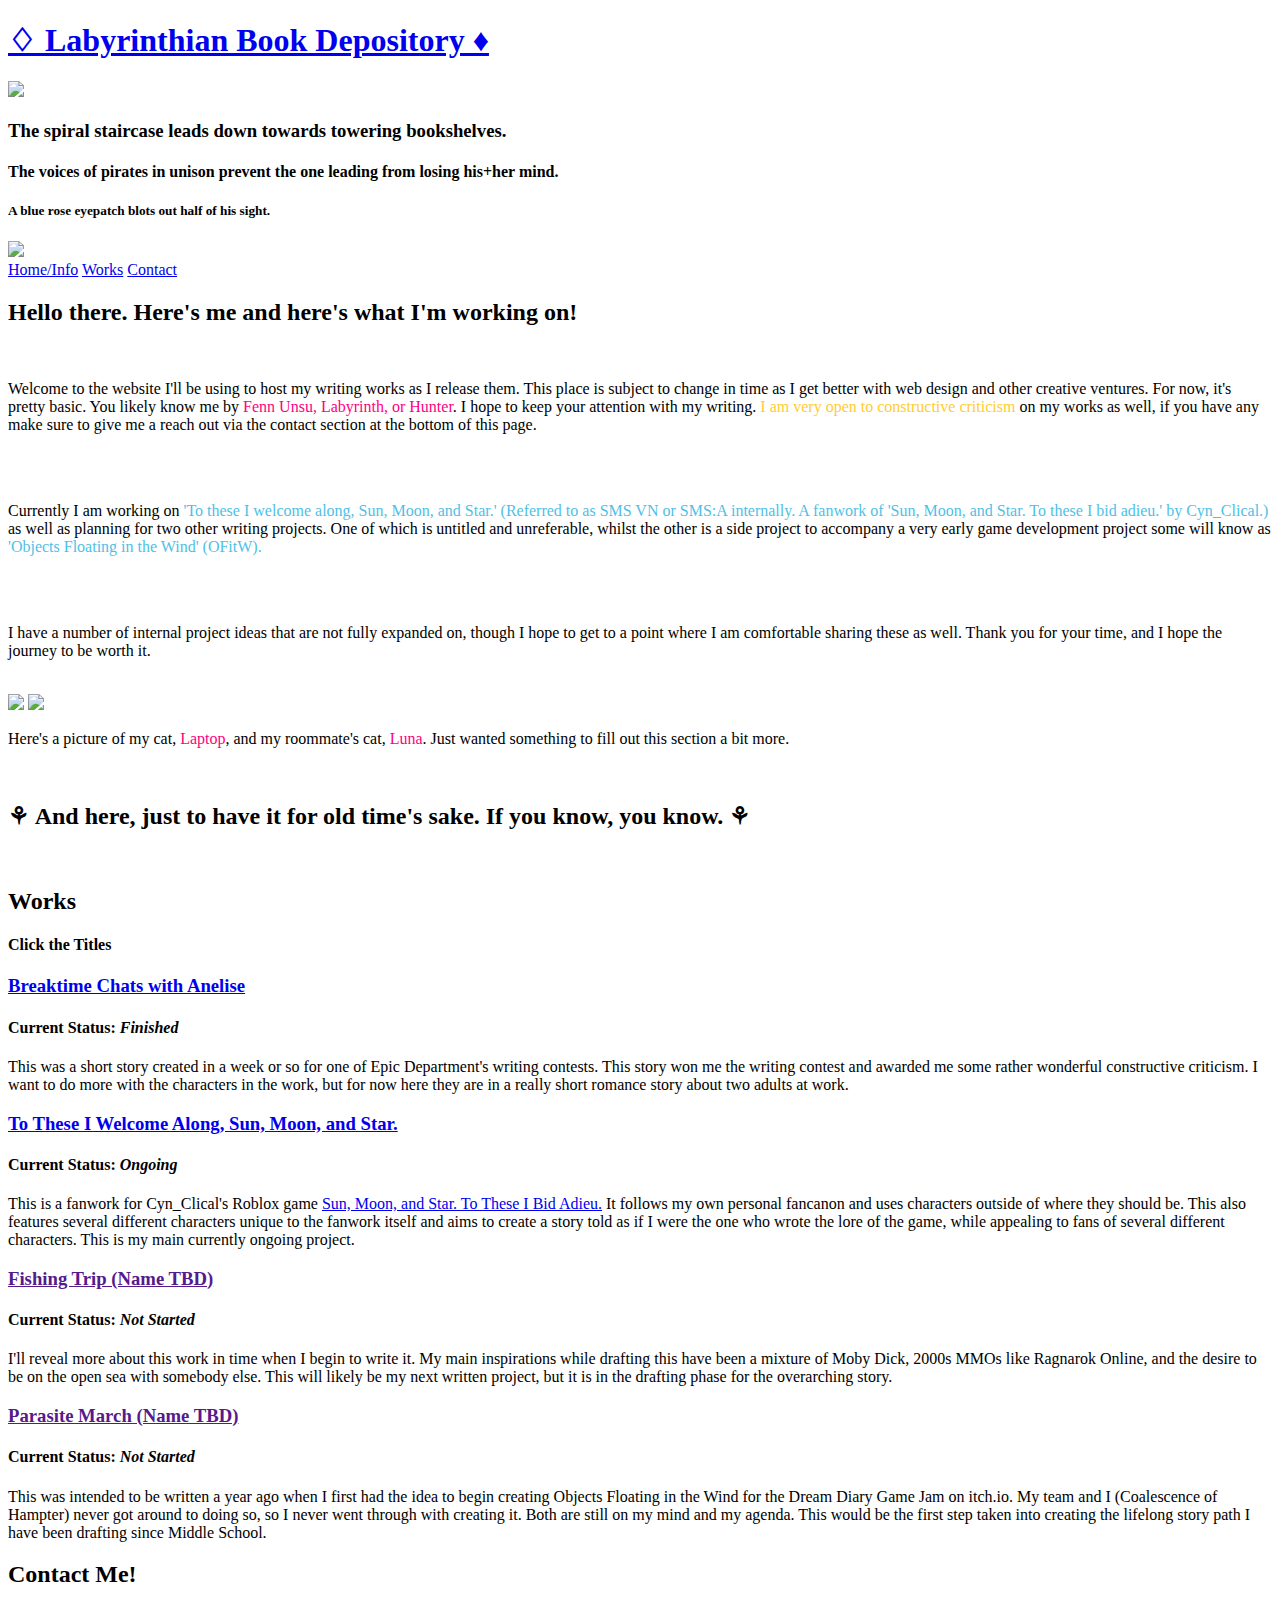
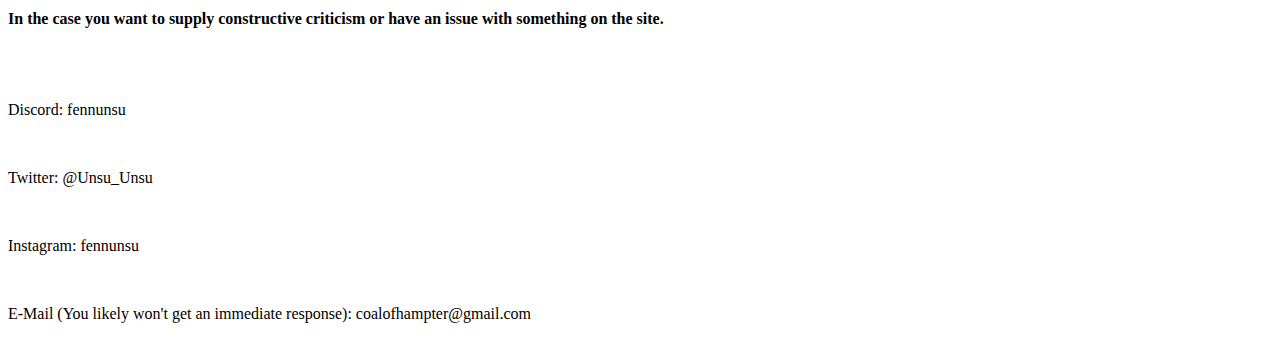
==== index.html @ ffcc3f91 "Add files via upload" ====
<!DOCTYPE html>
<html>
<head>

	<meta charset="UTF-8">
    <meta name="viewport" content="width=device-width, initial-scale=1.0">
	<title>Labyrinthian Writing</title>
	<link href="css/style.css" rel="stylesheet">
	<link rel="icon" type="image/x-icon" href="images/favicon.ico">

</head>

<body class="mainpagebody">

	<header>
        <h1 class="siteheaderid"><a class="indexhref" href="index.html">♢ Labyrinthian Book Depository ♦</a></h1>

        <!-- Text Blurb Content -->
        <div class="hpblurb">
            <div class="hpblurbimage kafei">
                <img src="images/kafeieyes.png">
            </div>
            <div class="hpblurbtext">
        	   <h3> The spiral staircase leads down towards towering bookshelves. </h3>
        	   <h4> The voices of pirates in unison prevent the one leading from losing his+her mind. </h4>
        	   <h5> A blue rose eyepatch blots out half of his sight. </h5>
            </div>
            <div class="hpblurbimage xenon">
                <img src="images/xenoneyes.png">
            </div>
    	</div>
        <!-- End of Text Blurb Content. Would be cool to randomize this later down the line. -->

        <!-- Anchor Navigation Buttons -->
        <nav>
            <a class="nava" href="#homeintro">Home/Info</a>
            <a class="nava" href="#works">Works</a>
            <a class="nava" href="#contact">Contact</a>
        </nav>
        <!-- End Anchor Navigation Buttons, Need to Do When Have Page Content -->
    </header>

    <main>

    <div class="introsectionbackground">
        <!-- Intro Section -->
        <div class="mpintroblock" id="homeintro">
            <div class="mpintro1">
                <h2> Hello there. Here's me and here's what I'm working on! </h2>
                <br>
                <p> Welcome to the website I'll be using to host my writing works as I release them. This place is subject to change in time as I get better with web design and other creative ventures. For now, it's pretty basic. You likely know me by <span style="color: #FF007F;">Fenn Unsu, Labyrinth, or Hunter</span>. I hope to keep your attention with my writing. <span style="color: #FFCC33;">I am very open to constructive criticism</span> on my works as well, if you have any make sure to give me a reach out via the contact section at the bottom of this page.</p>
                    <br> 
                    <br>
                <p> Currently I am working on <span style="color: #50BFE6;">'To these I welcome along, Sun, Moon, and Star.' (Referred to as SMS VN or SMS:A internally. A fanwork of 'Sun, Moon, and Star. To these I bid adieu.' by Cyn_Clical.)</span> as well as planning for two other writing projects. One of which is untitled and unreferable, whilst the other is a side project to accompany a very early game development project some will know as <span style="color: #50BFE6;">'Objects Floating in the Wind' (OFitW).</span></p> 
                    <br>
                    <br>
                <p>I have a number of internal project ideas that are not fully expanded on, though I hope to get to a point where I am comfortable sharing these as well. Thank you for your time, and I hope the journey to be worth it. </p>

                <br>
            </div>
            <div class="mpintro2">
                <img class="laptopimage" src="images/laptopsleep.jpg">
                <img class="lunaimage" src="images/lunaalert.jpg">
                <p> Here's a picture of my cat,<span style="color: #FF007F;"> Laptop</span>, and my roommate's cat, <span style="color: #FF007F;">Luna</span>. Just wanted something to fill out this section a bit more.
                </p>
                <br>
                    <div id="shadowBox">
                        <h2 class="rainbow rainbow_text_animated"> ⚘ And here, just to have it for old time's sake. If you know, you know. ⚘ </h2> 
                    </div>
                <br>
            </div>
        </div>
    </div>

    <div class="workssectionbackground">
        <!-- Works Section -->
        <div class="workssection">

            <h2 class="workstitle" id="works"> Works </h2>
            <h4 class="workstitle"> Click the Titles </h4>

            <div class="workscontent">
            <div class="anelise">

                <h3><a class="aneliseanchor" href="https://docs.google.com/document/d/1PyBdfT-RjiO__iq8pvNTx6gMyUhy3W0mPDKaFGsFaQs/edit?usp=sharing">Breaktime Chats with Anelise</a></h3>
                <h4> Current Status: <i>Finished</i> </h4>

                <p>This was a short story created in a week or so for one of Epic Department's writing contests. This story won me the writing contest and awarded me some rather wonderful constructive criticism. I want to do more with the characters in the work, but for now here they are in a really short romance story about two adults at work.</p>

            </div>

            <div class="smsa">

                <h3><a class="smsaanchor" href="smsa-index.html">To These I Welcome Along, Sun, Moon, and Star.</a></h3>
                <h4> Current Status: <i>Ongoing</i> </h4>

                <p> This is a fanwork for Cyn_Clical's Roblox game <a class="smsaanchor" href="https://www.roblox.com/games/7554879061/sun-moon-and-star-to-these-i-bid-adieu">Sun, Moon, and Star. To These I Bid Adieu.</a> It follows my own personal fancanon and uses characters outside of where they should be. This also features several different characters unique to the fanwork itself and aims to create a story told as if I were the one who wrote the lore of the game, while appealing to fans of several different characters. This is my main currently ongoing project.
                </p>

            </div>
            <div class="fishingtrip">

                <h3><a class="fishingtripanchor" href="">Fishing Trip (Name TBD)</a></h3>
                <h4> Current Status: <i>Not Started</i> </h4>

                <p>I'll reveal more about this work in time when I begin to write it. My main inspirations while drafting this have been a mixture of Moby Dick, 2000s MMOs like Ragnarok Online, and the desire to be on the open sea with somebody else. This will likely be my next written project, but it is in the drafting phase for the overarching story.</p>

            </div>
            <div class="objectsparasite">

                <h3><a class="parasiteanchor" href="">Parasite March (Name TBD)</a></h3>
                <h4> Current Status: <i>Not Started</i> </h4>

                <p>This was intended to be written a year ago when I first had the idea to begin creating Objects Floating in the Wind for the Dream Diary Game Jam on itch.io. My team and I (Coalescence of Hampter) never got around to doing so, so I never went through with creating it. Both are still on my mind and my agenda. This would be the first step taken into creating the lifelong story path I have been drafting since Middle School.</p>

            </div>
            </div>
        </div>
    </div>

    <div class="contactsectionbackground">
        <!-- Contact Section -->
        <div class="contactsection">
            
            <h2 class="contacttitle" id="contact"> Contact Me! </h2>
            <h4 class="contacttitle"> In the case you want to supply constructive criticism or have an issue with something on the site. </h4>

            <div class="contactcontent">
                <br>
                <br>
                <p> Discord: fennunsu </p>
                <br>
                <p> Twitter: @Unsu_Unsu </p>
                <br>
                <p> Instagram: fennunsu </p>
                <br>
                <p> E-Mail (You likely won't get an immediate response): coalofhampter@gmail.com </p> 

            </div>
        </div>
    </div>

    </main>

</body>

</html>
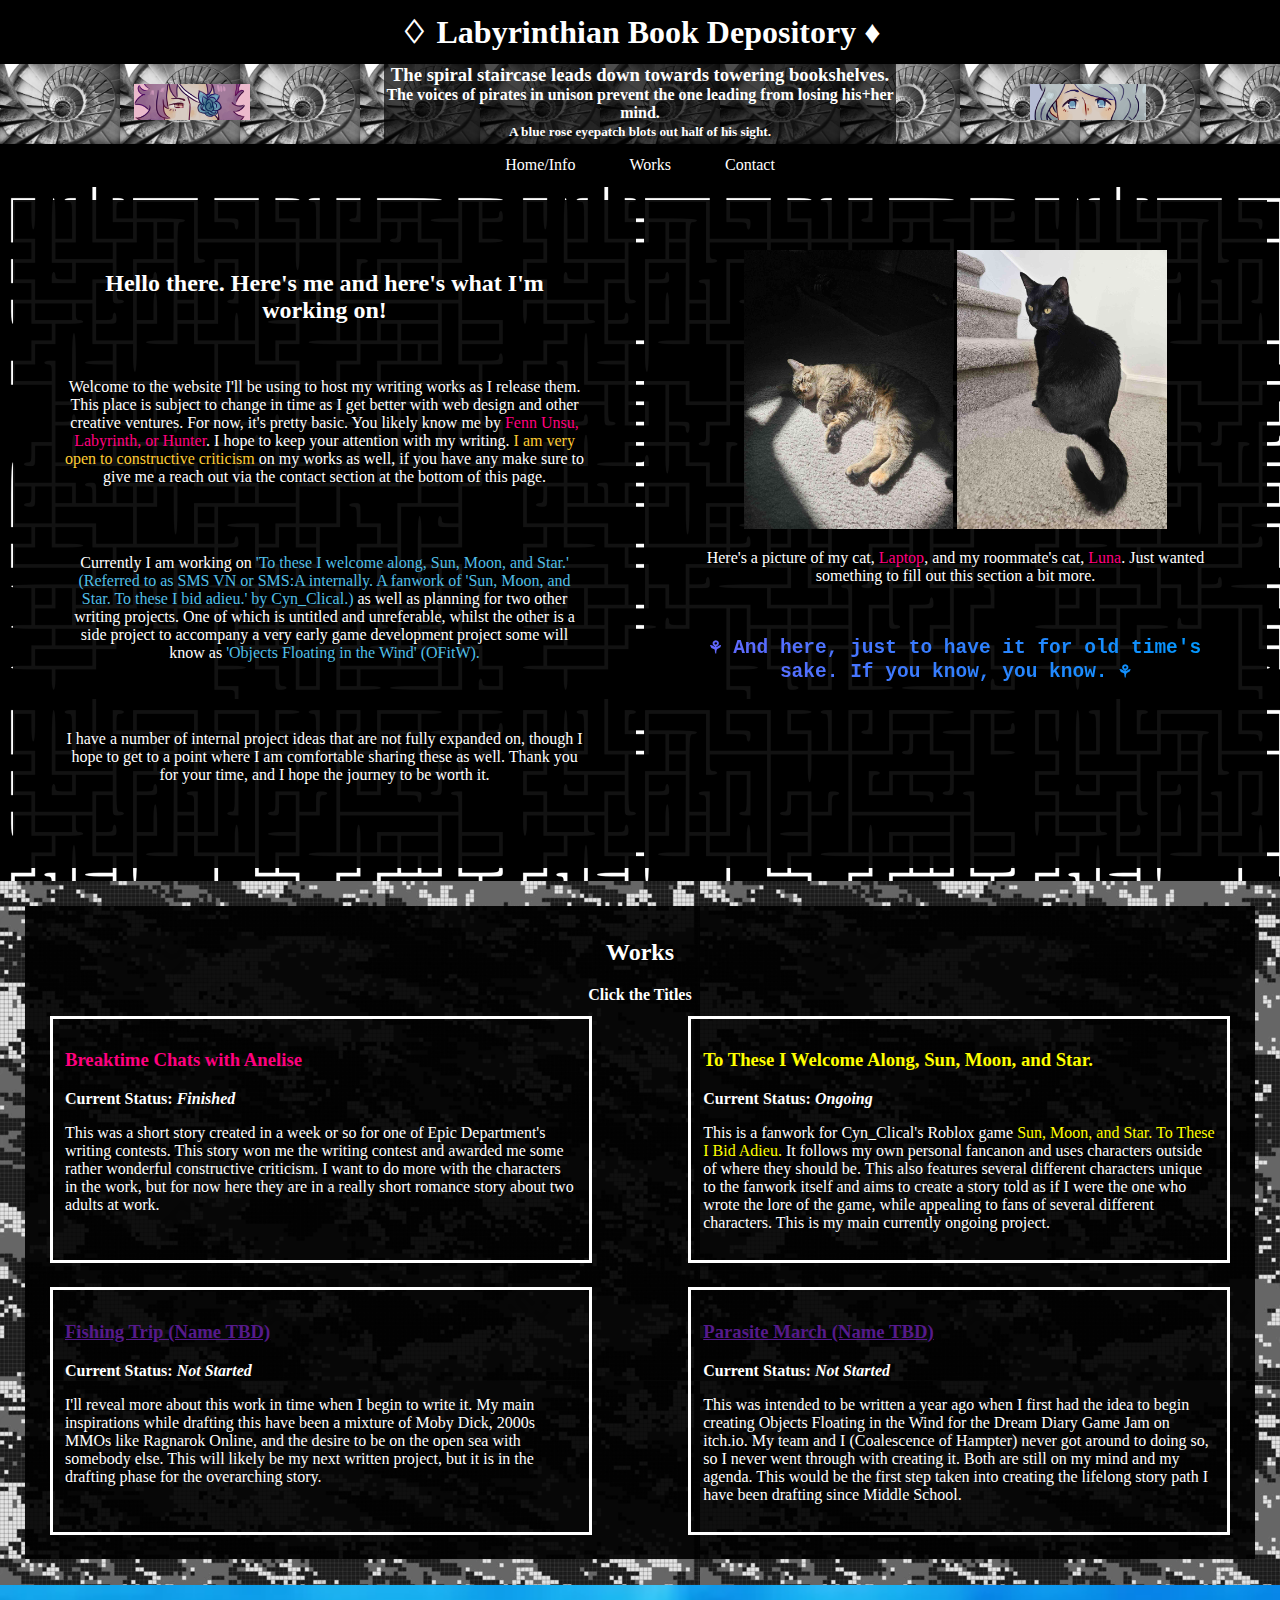
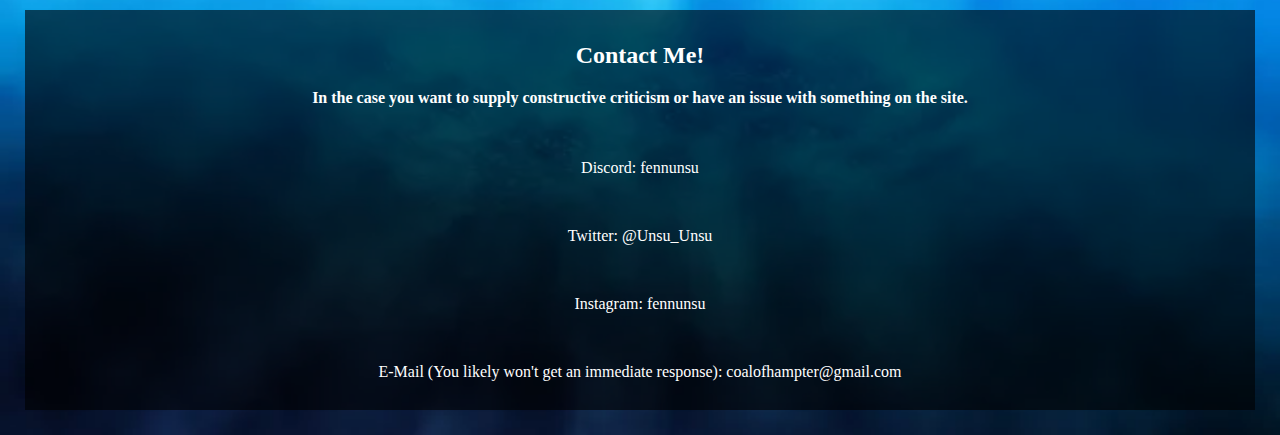
==== commit 79265df3: "Update index.html" ====
--- a/index.html
+++ b/index.html
@@ -144,4 +144,4 @@
 
 </body>
 
-</html> +</html> 
--- a/css/style.css
+++ b/css/style.css
@@ -0,0 +1,298 @@
+body {
+	background-color: #393939;
+	margin: 0;
+	padding: 0;
+	color: white;
+}
+
+.smsabody {
+	background-color: black;
+}
+.smsa-anchor {
+	color:inherit;
+	text-decoration: underline;
+}
+
+div.introsectionbackground {
+	background: url(../images/metalla.jpg);
+	background-size: auto;
+	padding: 0;
+	margin: 0;
+	color: white;
+	background-color: white;
+}
+
+div.workssectionbackground {
+	background: url(../images/metallb.jpg);
+	background-size: auto;
+	padding: 1%;
+	margin: 0;
+	color: white;
+	background-color: white;
+}
+
+div.contactsectionbackground {
+	background: url(../images/metallc.jpg);
+	background-size: cover;
+	padding: 1%;
+	margin: 0;
+	color: white;
+	background-color: white;
+}
+
+/* Topmost Text and Elements */
+header {
+	text-align: center;
+}
+
+h1.siteheaderid {
+	background-color: black;
+	margin: 0;
+	padding: 1%;
+}
+a.indexhref {
+	color: inherit;
+	text-decoration: none;
+}
+
+/* End of that */
+/* Navigation Bar Content */
+nav {
+	background-color: black;
+	color: white;
+	padding: 1%;
+}
+
+a.nava { 
+    color: inherit;
+    text-decoration: none;
+    text-align: center;
+    margin-left: 2%;
+    margin-right: 2%;
+} 
+     
+a.nava:hover { 
+   	color: #00f;
+    text-decoration: underline;
+} 
+
+
+/* End of Nav Bar Content */
+/* Text blurb at top of page */
+div.hpblurbimage {
+	text-align: center;
+	width: 20%;
+	flex: 1;
+}
+
+div.kafei {
+	float: left;
+}
+div.xenon {
+	float: right;
+}
+div.hpblurbimage img {
+	width: 30%;
+	height: auto;
+}
+
+div.hpblurb h3, h4, h5 {
+	padding: 0;
+	margin: 0;
+	display: inline-block;
+}
+div.hpblurb h5 {
+	padding-bottom: 0.8%;
+}
+
+div.hpblurbtext {
+	width: 40%;
+	background-color: rgba(0,0,0,0.7);
+}
+
+div.hpblurb {
+	display: flex;
+	justify-content: space-between; 
+	align-items: center; 
+	width: 100%;
+	background-color: #696969;
+	margin: 0;
+	padding: 0;
+	background: url(../images/backgroundimagespiralstaircase.jpg);
+	background-size: contain;
+}
+/* End of Top of Page Text Blurb */
+
+
+/* Rainbow Marquee cause fuck it */
+.rainbow {
+    text-decoration: underline;
+    font-family: monospace;
+}
+.rainbow_text_animated {
+    background: linear-gradient(to right, #6666ff, #0099ff , #00ff00, #ff3399, #6666ff);
+    -webkit-background-clip: text;
+    background-clip: text;
+    color: transparent;
+    animation: rainbow_animation 6s ease-in-out infinite;
+    background-size: 400% 100%;
+}
+
+@keyframes rainbow_animation {
+    0%,100% {
+        background-position: 0 0;
+    }
+
+    50% {
+        background-position: 100% 0;
+    }
+}
+/* End of Rainbow Marquee */
+
+
+/* Information Blurb */
+div.mpintroblock {
+    display: flex;
+    justify-content: space-between;
+    text-align: center;
+    padding: 1%;
+}
+
+div.mpintro1, div.mpintro2 {
+    flex: 1; 
+    padding: 4%; 
+    background-color: rgba(0,0,0,0.93);
+}
+.mpintro1 {
+	margin-right: .3%;
+}
+.mpintro2 {
+	margin-left: .3%;
+}
+
+img.laptopimage, img.lunaimage {
+    width: 40%; 
+    height: auto;
+}
+
+p {
+    word-wrap: break-word;
+}
+
+/* No more Info Blurb */
+
+
+/* Works Section */
+a.aneliseanchor {
+	color: #FF007F;
+	text-decoration: none;
+}
+
+a.smsaanchor {
+	text-decoration: none;
+	color: #ffff00;
+}
+
+div.workssection {
+    background-color: rgba(0,0,0,0.93);
+    display: flex;
+    flex-direction: column; 
+    text-align: center;
+    padding: 1%;
+    margin: 1%;
+}
+
+.workstitle {
+	width: 100%;
+}
+
+.workscontent { 
+    display: flex;
+    flex-wrap: wrap;
+    justify-content: space-between;
+}
+
+.anelise, .smsa, .fishingtrip, .objectsparasite {  
+    padding: 1%;
+    margin: 1%;
+    box-sizing: border-box;
+    width: calc(45%); 
+    text-align: left;
+    border-color: white;
+    border: solid;
+}
+
+
+/* End Works Section */
+
+
+/* Contact Section */
+div.contactsection {
+    background-color: rgba(0,0,0,0.6);
+    display: flex;
+    flex-direction: column; 
+    text-align: center;
+    padding: 1%;
+    margin: 1%;
+}
+.contacttitle {
+	width: 100%;
+}
+/* End Contact Section */
+
+
+
+
+
+
+
+
+
+
+/* SMSA CHAPTERS AND TEMPLATE */
+
+.smsabody {
+	background-image: url(../images/smsnexus.png);
+	background-size: cover;
+}
+
+.smsabody-chapterindex {
+	 background-color: rgba(0,0,0,0.9);
+	 margin: 1%;
+	 padding: 2%;
+}
+
+
+/* MOBILE QUERIES */
+
+@media screen and (max-width: 850px) {
+	.hpblurb, .hpblurbimage, .hpblurbtext {
+		font-size: 75%;
+	}
+	div.hpblurbimage img {
+		width: 100%;
+	}
+
+	div.mpintro1, div.mpintro2 {
+		background-color: rgba(0,0,0,0.7);
+        display: block;
+        flex-direction: column; 
+        text-align: center;
+        padding: 1%;
+        margin: 1%;
+        width: auto; 
+	}
+
+	div.introsectionbackground {
+		background: url(../images/mobilemetalla.jpg);
+		background-size: auto;
+		padding: 0;
+		margin: 0;
+		color: white;
+		background-color: white;
+	}
+	
+	.workssection, .contactsection, .mpintroblock {
+        flex-direction: column;
+    }
+}
